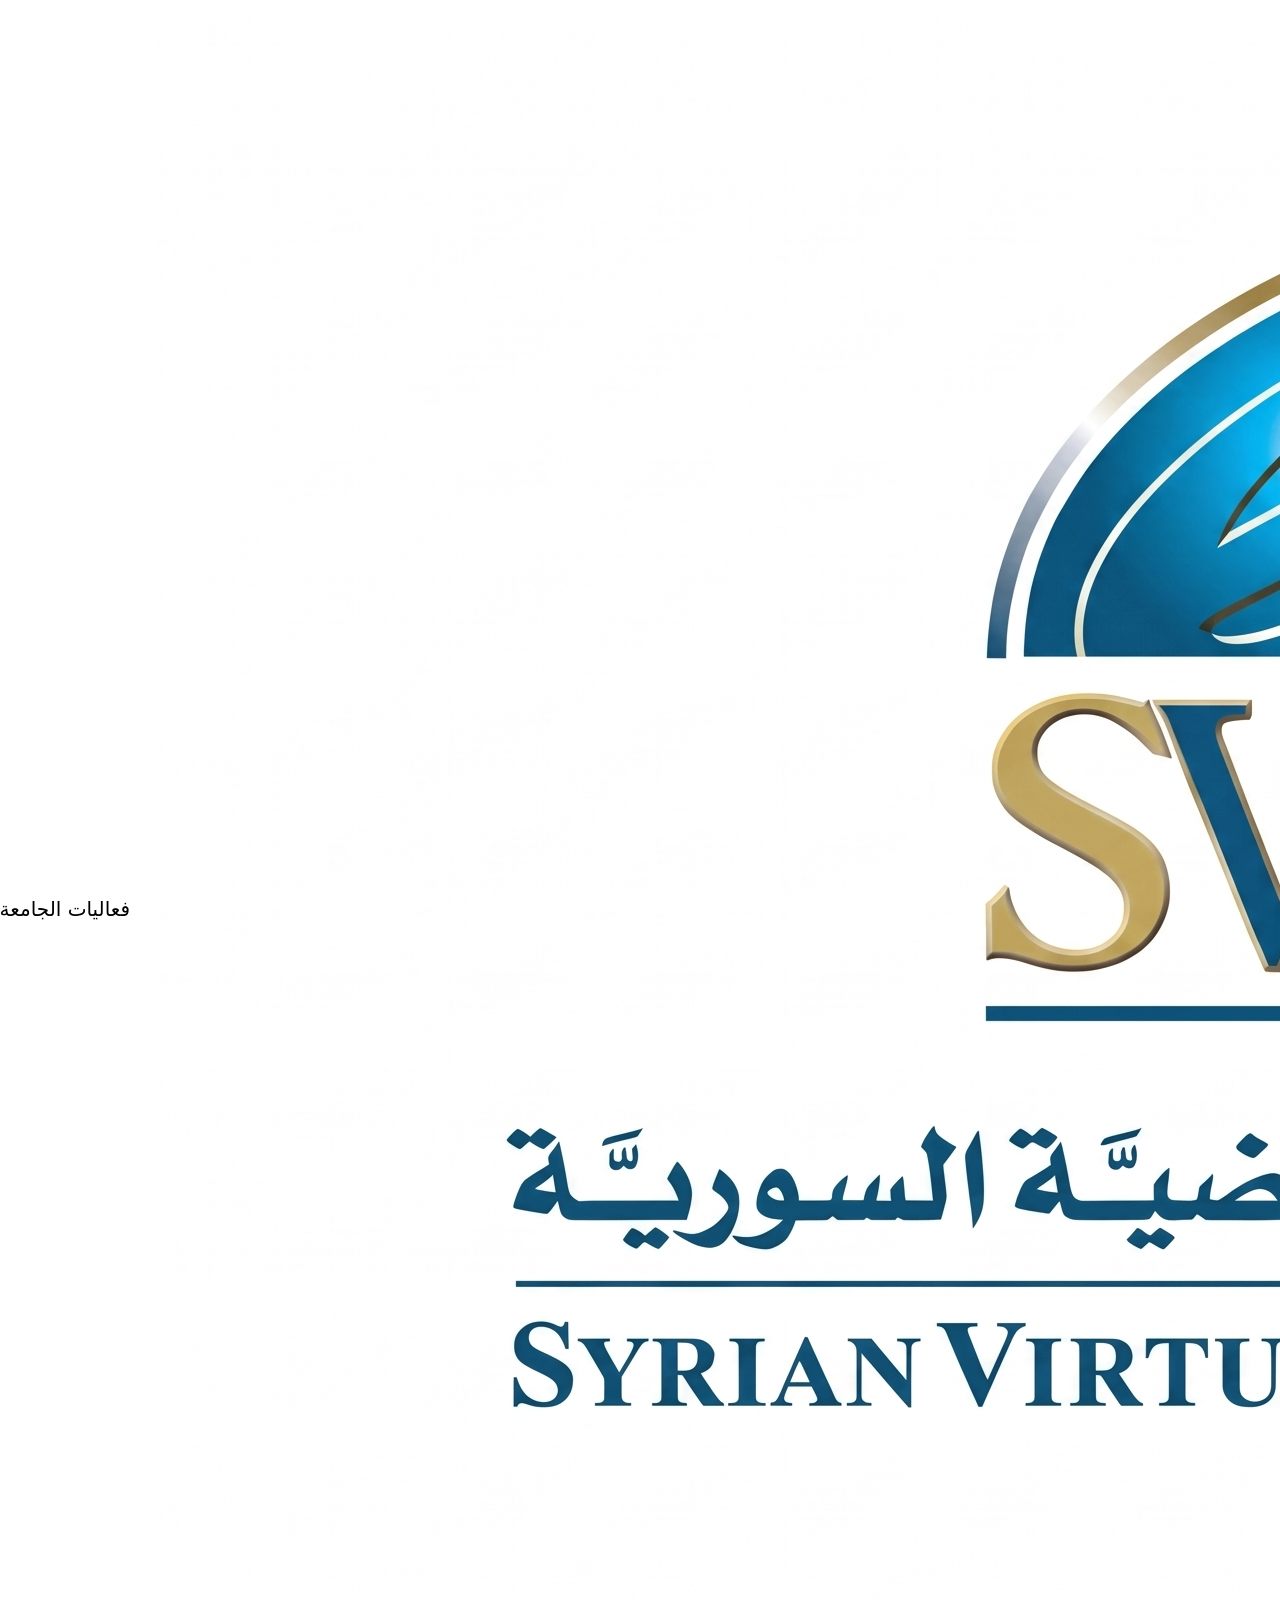
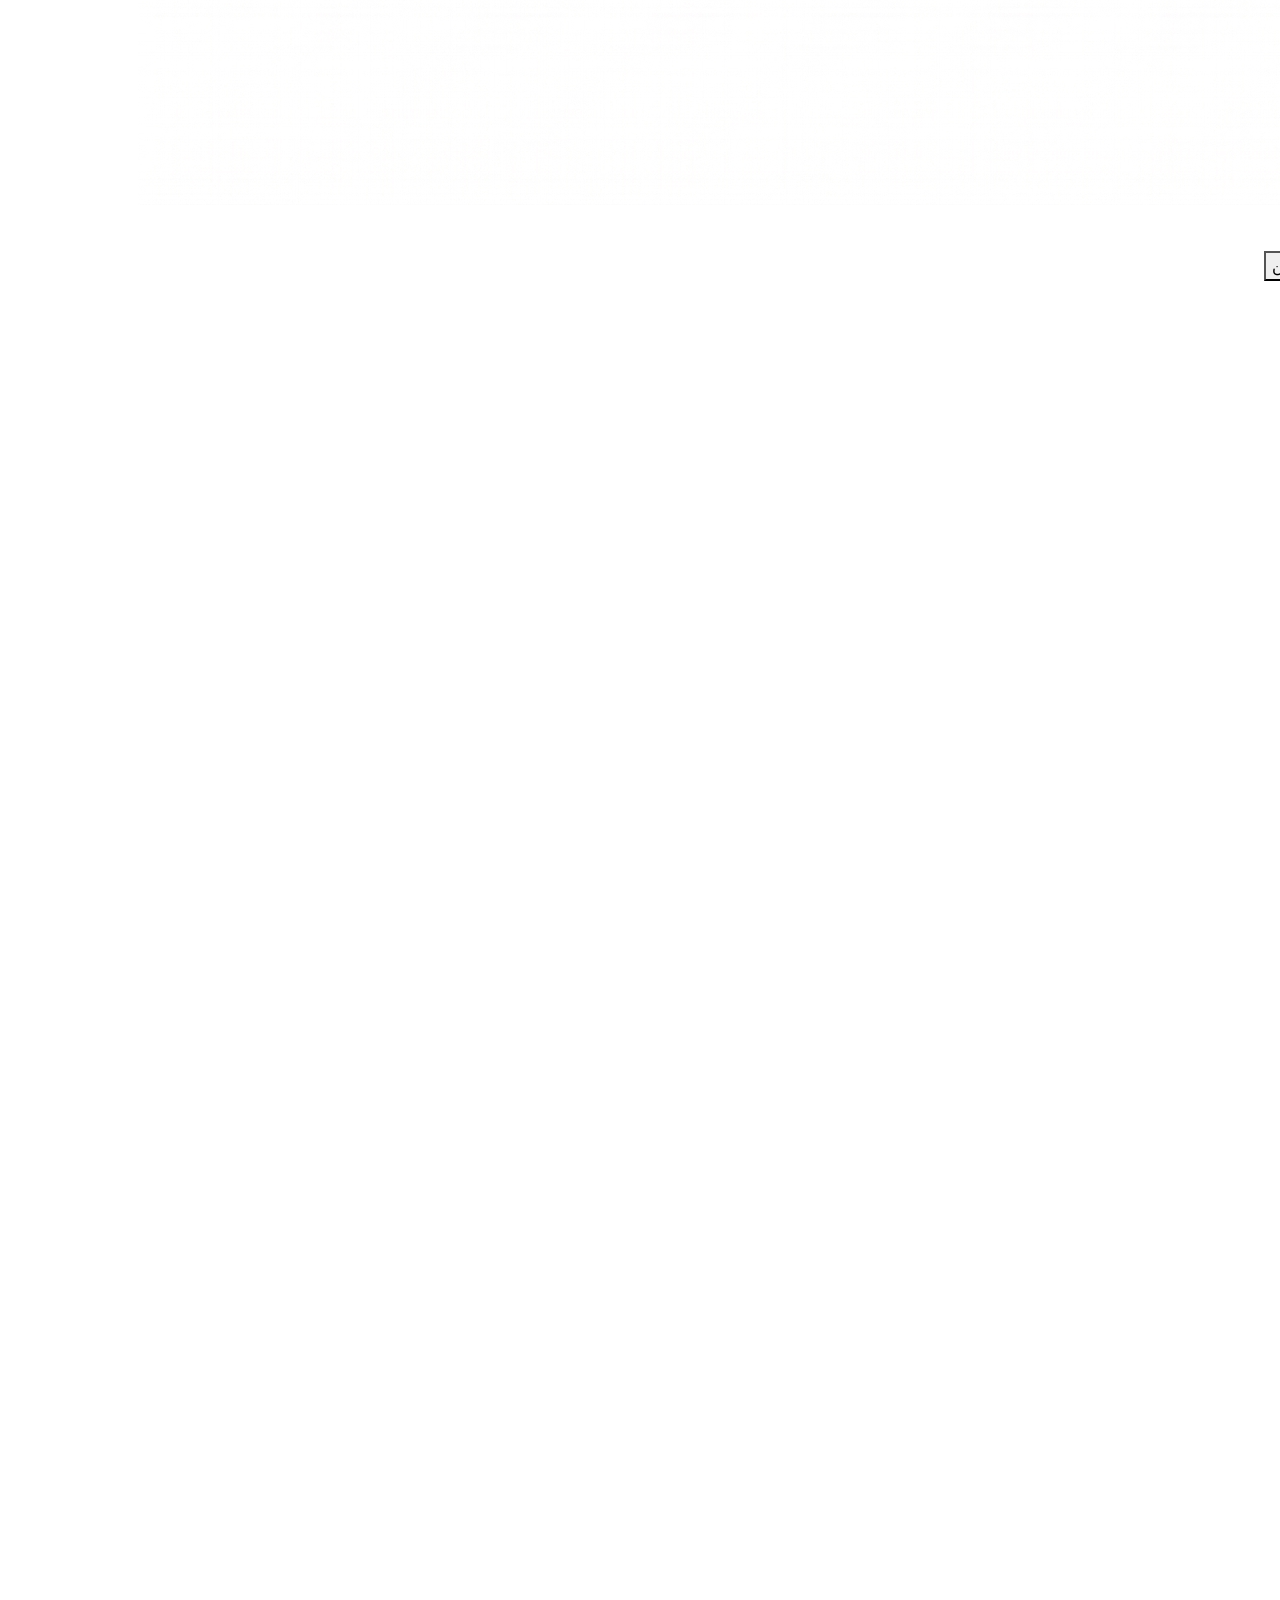
==== index.html @ 0d865c79 "Upload website files" ====
<!DOCTYPE html>
<html lang="ar" dir="rtl">

<head>
    <meta charset="UTF-8">
    <meta name="viewport" content="width=device-width, initial-scale=1.0">

    <title>دليل فعاليات الجامعة الافتراضية السورية</title>

    <link href="https://cdn.jsdelivr.net/npm/bootstrap@5.3.3/dist/css/bootstrap.min.css" rel="stylesheet">
    <link rel="stylesheet" href="assets/css/style.css">
</head>

<body>

    <nav class="navbar">
        <a class="navbar-brand d-flex align-items-center gap-2" href="index.html">
            <img src="assets/img/logo2.jpg"
                 alt="شعار الجامعة الافتراضية السورية"
                 class="navbar-logo">
            <span>فعاليات الجامعة</span>
        </a>

        <ul class="nav-links">
            <li><a href="index.html" class="active">الرئيسية</a></li>
            <li><a href="events.html">الفعاليات</a></li>
            <li><a href="about.html">عن الموقع</a></li>
            <li><a href="contact.html">تواصل معنا</a></li>
        </ul>
    </nav>

    <div class="home-top">

        <header class="home-welcome">
            <h1>أهلاً بكم في فعاليات وأنشطة الجامعة</h1>

            <p class="subtitle">حيث تبدأ التجارب الجامعية المميزة</p>

            <p class="description">
                اكتشف الفعاليات، شارك شغفك، واصنع ذكريات لا تُنسى
                في رحلتك الجامعية.
            </p>

            <a href="events.html" class="explore-btn">اكتشف الفعاليات</a>
        </header>

        <section class="team-section">
    <h2>فريق عمل المشروع</h2>
    <p class="team-description">
        تعرّفوا على أعضاء الفريق المسؤول عن تصميم الموقع
    </p>

    <div class="team-table-wrapper">
        <table class="team-table">
            <thead>
                <tr>
                    <th>الاسم</th>
                    <th>الرقم الجامعي</th>
                    <th>الصف</th>
                </tr>
            </thead>

            <tbody>
                <tr>
                    <td>لجين فرا</td>
                    <td>lujin_346076</td>
                    <td>C7</td>
                </tr>
                <tr>
                    <td>سدرة السيد</td>
                    <td>sedra_342502</td>
                    <td>C5</td>
                </tr>
                <tr>
                    <td>سدرة عساف</td>
                    <td>sedra_342647</td>
                    <td>C10</td>
                </tr>
                <tr>
                    <td>ولاء الدندن</td>
                    <td>walaa_344598</td>
                    <td>C6</td>
                </tr>
                <tr>
                    <td>سدرة رفاعي الصبره</td>
                    <td>sedra_352518</td>
                    <td>C9</td>
                </tr>
            </tbody>
        </table>
    </div>
</section>

        <section class="featured-events">
            <h2>فعاليات بارزة هذا الأسبوع</h2>

            <div class="featured-container">

                <div class="featured-card">
                    <img src="assets/img/programming2.jpg" alt="يوم المبرمجين">
                    <h3>يوم المبرمجين</h3>
                    <a href="event.html?id=programming">التفاصيل</a>
                </div>

                <div class="featured-card">
                    <img src="assets/img/art2.jpg" alt="المعرض الفني">
                    <h3>المعرض الفني</h3>
                    <a href="event.html?id=art">التفاصيل</a>
                </div>

                <div class="featured-card">
                    <img src="assets/img/culture2.jpg" alt="اللقاء الثقافي">
                    <h3>اللقاء الثقافي</h3>
                    <a href="event.html?id=culture">التفاصيل</a>
                </div>

                <div class="featured-card">
                    <img src="assets/img/sport2.jpg" alt="اليوم الرياضي الجامعي">
                    <h3>اليوم الرياضي الجامعي</h3>
                    <a href="event.html?id=sport">التفاصيل</a>
                </div>

            </div>
        </section>

        <section class="quick-categories">
            <h2>تصفّح الفعاليات حسب التصنيف</h2>

            <div class="category-buttons">
                <button class="category-button" data-category="تقنية">
                    💻 تقنية
                </button>

                <button class="category-button" data-category="فني">
                    🎨 فنية
                </button>

                <button class="category-button" data-category="ثقافي">
                    📚 ثقافية
                </button>

                <button class="category-button" data-category="رياضي">
                    ⚽ رياضية
                </button>
            </div>
        </section>

    </div>

    <section class="event-gallery">
    <div class="event-gallery-grid">
        <img src="assets/img/programming2.jpg" alt="يوم المبرمجين">
        <img src="assets/img/art2.jpg" alt="المعرض الفني">
        <img src="assets/img/culture2.jpg" alt="اللقاء الثقافي">
        <img src="assets/img/sport2.jpg" alt="اليوم الرياضي الجامعي">
    </div>
</section>

<footer class="site-footer">
    <div class="footer-content">

        <div class="footer-contact">
            <a href="mailto:lujin_346076@svuonline.org">
                lujin_346076@svuonline.org
            </a>
        </div>

        <div class="footer-bottom">
            <p>جميع الحقوق محفوظة © 2026</p>
        </div>

        <div class="footer-social">
            <span>تواصلوا معنا:</span>
            <a href="https://www.instagram.com/" target="_blank" rel="noopener noreferrer">إنستغرام</a>
            <a href="https://www.facebook.com/" target="_blank" rel="noopener noreferrer">فيسبوك</a>
            <a href="https://www.linkedin.com/" target="_blank" rel="noopener noreferrer">لينكدإن</a>
        </div>

    </div>
</footer>

    <script src="assets/js/main.js"></script>

</body>
</html>
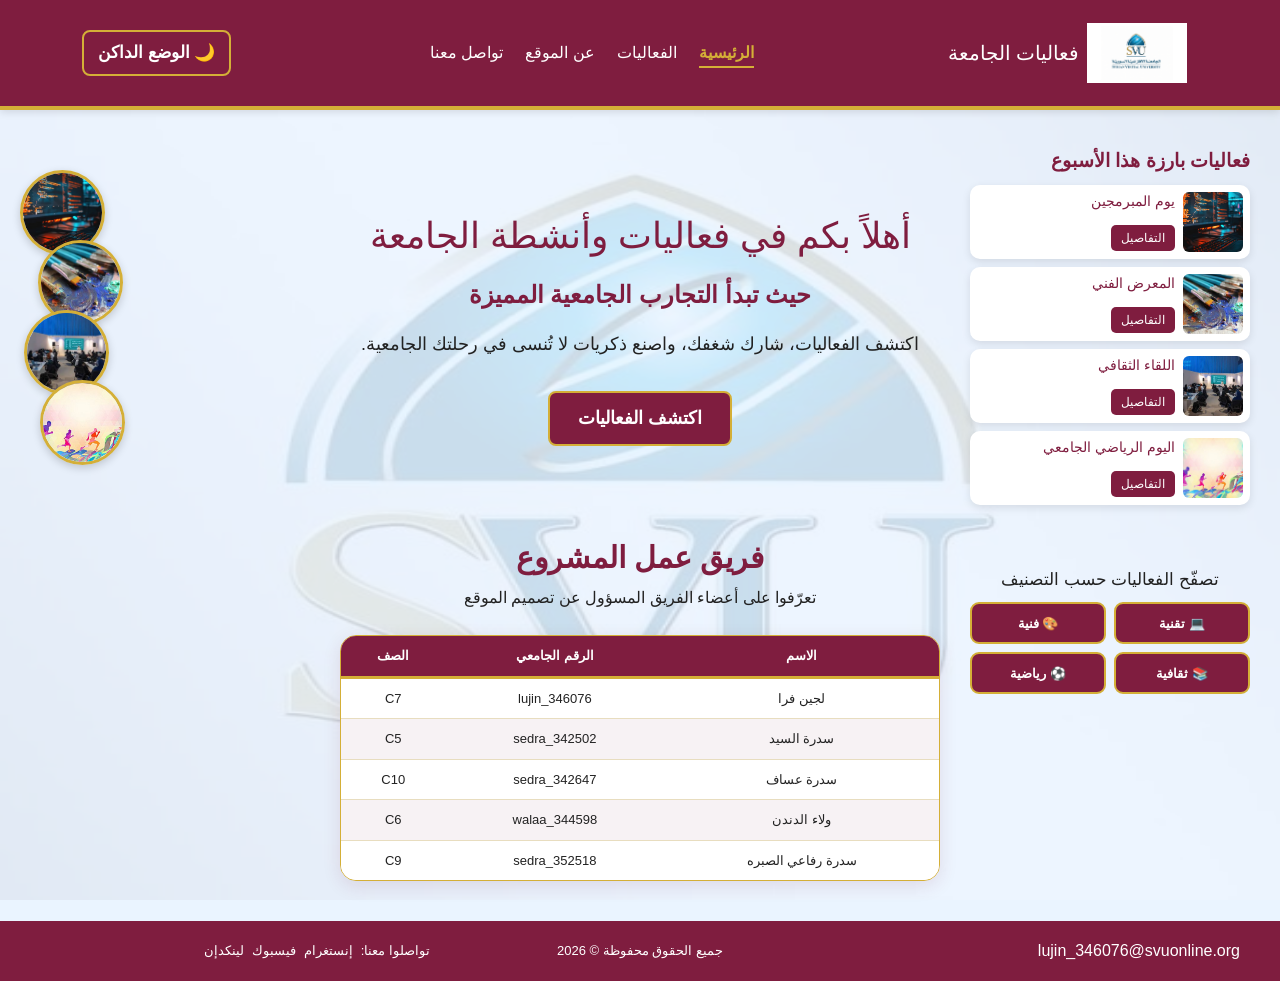
==== commit 50c74bd0: "Fix CSS file path in index.html Updated the CSS file path to use 'CSS' instead of 'css'." ====
--- a/index.html
+++ b/index.html
@@ -8,7 +8,7 @@
     <title>دليل فعاليات الجامعة الافتراضية السورية</title>
 
     <link href="https://cdn.jsdelivr.net/npm/bootstrap@5.3.3/dist/css/bootstrap.min.css" rel="stylesheet">
-    <link rel="stylesheet" href="assets/css/style.css">
+    <link rel="stylesheet" href="assets/CSS/style.css">
 </head>
 
 <body>
--- a/assets/CSS/style.css
+++ b/assets/CSS/style.css
@@ -0,0 +1,1232 @@
+/*تنسيق الصفحة*/
+body {
+    font-family: Arial, sans-serif;
+    background-color: #EAF4FF;
+    color: #222222;
+    text-align: center;
+    margin: 0;
+    padding: 0;
+}
+
+/*الواجهة الرئيسية*/
+header {
+    padding: 80px 20px;
+}
+
+/*العنوان الرئيسي*/
+h1 {
+    color: #7F1D3F;
+    font-size: 36px;
+    margin-bottom: 20px;
+}
+
+/*العبارة الثانوية*/
+.subtitle {
+    color: #7F1D3F;
+    font-size: 24px;
+    font-weight: bold;
+    margin-bottom: 15px;
+}
+
+/*وصف الموقع*/
+.description {
+    color: #222222;
+    font-size: 18px;
+    line-height: 1.8;
+    max-width: 650px;
+    margin: 0 auto 30px;
+}
+
+/*الزر*/
+button {
+    background-color: #7F1D3F;
+    color: #FFFFFF;
+    border: 2px solid #D4AF37;
+    padding: 14px 30px;
+    border-radius: 10px;
+    font-size: 17px;
+    font-weight: bold;
+    cursor: pointer;
+    transition: 0.3s;
+}
+
+/*التاثير عند المرور فوق مؤشر الزر*/
+button:hover {
+    background-color: #D4AF37;
+    color: #222222;
+    transform: translateY(-3px);
+}
+
+/*صفحة العرض على الموبايل*/
+@media (max-width: 600px) {
+    header {
+        padding: 50px 18px;
+    }
+
+    h1 {
+        font-size: 28px;
+    }
+
+    .subtitle {
+        font-size: 21px;
+    }
+
+    .description {
+        font-size: 16px;
+    }
+}
+
+/*شريط التنقل*/
+.navbar {
+    background-color: #7F1D3F;
+    display: flex;
+    justify-content: space-between;
+    align-items: center;
+    padding: 18px 6%;
+    border-bottom: 4px solid #D4AF37;
+    box-shadow: 0 2px 8px rgba(0, 0, 0, 0.12);
+}
+
+/*اسم الموقع*/
+.logo {
+    color: #FFFFFF;
+    font-size: 22px;
+    font-weight: bold;
+    text-decoration: none;
+}
+
+/*قائمة الروابط*/
+.nav-links {
+    list-style: none;
+    display: flex;
+    align-items: center;
+    gap: 22px;
+    margin: 0;
+    padding: 0;
+}
+
+/*شكل الروابط*/
+.nav-links a {
+    color: #FFFFFF;
+    text-decoration: none;
+    font-size: 16px;
+    transition: 0.3s;
+}
+
+/*الرابط الحالي عند فتح الصفحة الرئيسية*/
+.nav-links a.active {
+    color: #D4AF37;
+    font-weight: bold;
+    border-bottom: 2px solid #D4AF37;
+    padding-bottom: 5px;
+}
+
+/*عند مرور المؤشر فوق الروابط*/
+.nav-links a:hover {
+    color: #D4AF37;
+}
+
+/*ترتيب الشريط على الشاشات الصفيرة*/
+@media (max-width: 650px) {
+    .navbar {
+        flex-direction: column;
+        gap: 18px;
+    }
+
+    .nav-links {
+        flex-wrap: wrap;
+        justify-content: center;
+        gap: 15px;
+    }
+}
+
+/*صفحة الفعاليات*/
+.events-page {
+    padding: 40px 6%;
+    text-align: center;
+}
+
+.events-page h1 {
+    color: #7F1D3F;
+}
+
+.events-container {
+    display: flex;
+    justify-content: center;
+    flex-wrap: wrap;
+    gap: 25px;
+    margin-top: 35px;
+}
+
+.event-card {
+    background-color: #f9f8f6;
+    border: 2px solid #D4AF37;
+    border-radius: 12px;
+    padding: 25px;
+    width: 260px;
+    box-shadow: 0 4px 10px rgba(0, 0, 0, 0.08);
+}
+
+.event-card h2 {
+    color: #7F1D3F;
+}
+
+.event-card p {
+    color: #222222;
+    line-height: 1.7;
+}
+
+.event-button {
+    display: inline-block;
+    background-color: #7F1D3F;
+    color: #FFFFFF;
+    text-decoration: none;
+    padding: 10px 18px;
+    border: 2px solid #D4AF37;
+    border-radius: 8px;
+    margin-top: 10px;
+}
+
+.event-button:hover {
+    background-color: #D4AF37;
+    color: #222222;
+}
+
+
+/* صفحة تفاصيل الفعالية */
+.event-details {
+    background-color: #FFFFFF;
+    max-width: 800px;
+    margin: 40px auto;
+    padding: 35px;
+    border: 2px solid #c19710;
+    border-radius: 12px;
+    text-align: right;
+    line-height: 1.8;
+    box-shadow: 0 4px 10px rgba(0, 0, 0, 0.08);
+}
+
+/*عنوان صفحة التفاصيل*/
+
+.event-details h1,
+.event-details h2 {
+    color: #7b1639;
+}
+
+/*زر العودة*/
+
+.event-details .event-button {
+    display: inline-block;
+    margin-top: 15px;
+}
+
+/*صفحة التفاصيل على الموبايل*/
+
+@media (max-width: 600px) {
+    .event-details {
+        margin: 20px 15px;
+        padding: 20px;
+    }
+}
+
+
+/* صفحة عن الموقع */
+.about-page {
+    background-color: #FFFFFF;
+    max-width: 850px;
+    margin: 40px auto;
+    padding: 35px;
+    border: 2px solid #D4AF37;
+    border-radius: 12px;
+    text-align: right;
+    line-height: 1.9;
+    box-shadow: 0 4px 10px rgba(0, 0, 0, 0.08);
+}
+
+.about-page h1,
+.about-page h2 {
+    color: #7F1D3F;
+}
+
+.about-page ul {
+    padding-right: 25px;
+}
+
+.about-page li {
+    margin-bottom: 10px;
+}
+
+/*  الصفحة على الموبايل */
+@media (max-width: 600px) {
+    .about-page {
+        margin: 20px 15px;
+        padding: 20px;
+    }
+}
+
+/* صفحة التواصل */
+.contact-page {
+    background-color: #ffffffdd;
+    max-width: 650px;
+    margin: 40px auto;
+    padding: 35px;
+    border: 2px solid #96895f;
+    border-radius: 12px;
+    text-align: right;
+    box-shadow: 0 4px 10px rgba(0, 0, 0, 0.08);
+}
+
+.contact-page h1 {
+    color: #c2275d;
+    text-align: center;
+}
+
+.contact-page > p {
+    line-height: 1.8;
+    text-align: center;
+}
+
+.contact-page form {
+    display: flex;
+    flex-direction: column;
+    gap: 10px;
+    margin-top: 25px;
+}
+
+.contact-page label {
+    font-weight: bold;
+    color: #7F1D3F;
+}
+
+.contact-page input,
+.contact-page textarea {
+    font-family: Arial, sans-serif;
+    font-size: 16px;
+    padding: 12px;
+    border: 1px solid #ccccccfc;
+    border-radius: 7px;
+    box-sizing: border-box;
+    width: 100%;
+}
+
+.contact-page input:focus,
+.contact-page textarea:focus {
+    outline: 2px solid #ceab36;
+}
+
+.contact-page button {
+    margin-top: 10px;
+    background-color: #7F1D3F;
+    color: #FFFFFF;
+    border: 2px solid #7F1D3F;
+    border-radius: 8px;
+    padding: 12px;
+    font-weight: bold;
+    cursor: pointer;
+}
+
+.contact-page button:hover {
+    background-color: #D4AF37;
+    border-color: #D4AF37;
+    color: #222222;
+}
+
+#formMessage {
+    color: #7F1D3F;
+    font-weight: bold;
+}
+
+/*  صفحة التواصل على الموبايل */
+@media (max-width: 600px) {
+    .contact-page {
+        margin: 20px 15px;
+        padding: 20px;
+    }
+}
+
+.event-image {
+    width: 100%;
+    height: 200px;
+    object-fit: cover;
+    border-radius: 10px;
+    margin-bottom: 15px;
+}
+
+/* خريطة موقع الفعالية */
+.event-map {
+    margin: 30px 0;
+    padding: 20px;
+    background-color: #ffffff;
+    border-radius: 15px;
+    box-shadow: 0 4px 12px rgba(0, 0, 0, 0.08);
+    text-align: center;
+}
+
+.event-map h2 {
+    color: #7F1D3F;
+    margin-bottom: 15px;
+}
+
+#mapLocation {
+    color: #222222;
+    font-weight: bold;
+    margin-bottom: 15px;
+}
+
+.campus-map {
+    width: 100%;
+    max-width: 650px;
+    height: auto;
+    display: block;
+    margin: 0 auto;
+    border-radius: 12px;
+    border: 2px solid #D4AF37;
+}
+
+/* الفعاليات ذات الصلة */
+.related-events {
+    margin: 35px 0;
+    padding: 25px;
+    background-color: #ffffff;
+    border-radius: 15px;
+    box-shadow: 0 4px 12px rgba(0, 0, 0, 0.08);
+}
+
+.related-events h2 {
+    color: #7F1D3F;
+    text-align: center;
+    margin-bottom: 25px;
+}
+
+.related-events-container {
+    display: grid;
+    grid-template-columns: repeat(auto-fit, minmax(150px, 200px));
+    gap: 15px;
+}
+
+.related-event-card {
+    background-color: #EAF4FF;
+    border-radius: 12px;
+    padding: 15px;
+    text-align: center;
+    border: 1px solid #D4AF37;
+    transition: transform 0.3s ease;
+}
+
+.related-event-card:hover {
+    transform: translateY(-5px);
+}
+
+.related-event-card img {
+    width: 100%;
+    height: 70px;
+    object-fit: cover;
+    border-radius: 8px;
+    margin-bottom: 12px;
+}
+
+.related-event-card h3 {
+    color: #7F1D3F;
+    font-size: 18px;
+    margin-bottom: 12px;
+}
+
+.related-event-card p {
+    color: #222222;
+    font-size: 14px;
+}
+
+.related-event-card a {
+    display: inline-block;
+    background-color: #7F1D3F;
+    color: white;
+    text-decoration: none;
+    padding: 9px 16px;
+    border-radius: 8px;
+    margin-top: 8px;
+}
+
+.related-event-card a:hover {
+    background-color: #5e152e;
+}
+
+/* معرض صور الفعالية */
+.photo-gallery {
+    margin: 35px 0;
+    padding: 25px;
+    background-color: #ffffff;
+    border-radius: 15px;
+    box-shadow: 0 4px 12px rgba(0, 0, 0, 0.08);
+}
+
+.photo-gallery h2 {
+    color: #7F1D3F;
+    text-align: center;
+    margin-bottom: 25px;
+    font-size: 26px;
+}
+
+.gallery-container {
+    display: grid;
+    grid-template-columns: repeat(4, minmax(0, 1fr));
+    gap: 15px;
+}
+
+.gallery-container img {
+    width: 100%;
+    height: 180px;
+    object-fit: cover;
+    border-radius: 12px;
+    border: 2px solid #D4AF37;
+    transition: transform 0.3s ease;
+}
+
+.gallery-container img:hover {
+    transform: scale(1.04);
+}
+
+/* تنسيق المعرض على الشاشات المتوسطة */
+@media (max-width: 768px) {
+    .gallery-container {
+        grid-template-columns: repeat(2, minmax(0, 1fr));
+    }
+}
+
+/* تنسيق المعرض على شاشات الجوال */
+@media (max-width: 480px) {
+    .photo-gallery {
+        padding: 15px;
+    }
+
+    .gallery-container {
+        grid-template-columns: 1fr;
+    }
+
+    .gallery-container img {
+        height: 220px;
+    }
+}
+
+/*زر اكتشف الفعاليات*/
+.explore-btn {
+    display: inline-block;
+    background-color: #7F1D3F;
+    color: #ffffff;
+    text-decoration: none;
+    padding: 12px 28px;
+    border-radius: 8px;
+    font-size: 18px;
+    font-weight: bold;
+    border: 2px solid #D4AF37;
+    transition: all 0.3s ease;
+}
+
+.explore-btn:hover {
+    background-color: #5e152e;
+    color: #ffffff;
+    transform: translateY(-2px);
+}
+
+/*شعار الجامعة في الشريط*/
+.navbar-logo {
+    width: 100px;
+    height: 60px;
+    object-fit: contain;
+    background-color: #ffffff;
+    border-radius: 0;
+    padding: 3px;
+}
+
+.navbar-brand {
+    display: inline-flex;
+    align-items: center;
+    gap: 8px;
+    color: #ffffff !important;
+}
+
+/*شعار الجامعة كعلامة مائية*/
+body {
+    position: relative;
+    isolation: isolate;
+}
+
+body::before {
+    content: "";
+    position: fixed;
+    inset: 0;
+    background-image: url("../img/logo.jpg");
+    background-repeat: no-repeat;
+    background-position: center center;
+    background-size: 100vw 100vh;
+    opacity: 0.14;
+    pointer-events: none;
+    z-index: -1;
+}
+
+/* قسم الفعاليات البارزة بحجم صغير وعلى اليمين */
+.featured-events {
+    padding: 10px 15px;
+    text-align: right;
+    width: 300px;
+    max-width: 100%;
+    margin: 0 0 0 auto;
+}
+
+.featured-events h2 {
+    color: #7F1D3F;
+    font-size: 20px;
+    margin-bottom: 12px;
+    font-weight: bold;
+}
+
+.featured-container {
+    display: flex;
+    flex-direction: column;
+    gap: 8px;
+    width: 100%;
+}
+
+.featured-card {
+    display: grid;
+    grid-template-columns: 65px minmax(0, 1fr);
+    gap: 8px;
+    align-items: center;
+    padding: 8px;
+    text-align: right;
+}
+
+.featured-card img {
+    grid-column: 1;
+    grid-row: 1 / 4;
+    width: 65px;
+    height: 65px;
+    object-fit: cover;
+    border-radius: 6px;
+}
+
+.featured-card h3 {
+    grid-column: 2;
+    margin: 0 0 5px;
+    font-size: 16px;
+}
+
+.featured-card p {
+    grid-column: 2;
+    margin: 0 0 6px;
+    font-size: 13px;
+}
+
+.featured-card a {
+    grid-column: 2;
+    justify-self: start;
+    margin-top: 0;
+}
+
+.featured-card {
+    background-color: #FFFFFF;
+    border-radius: 10px;
+    overflow: hidden;
+    box-shadow: 0 3px 8px rgba(0, 0, 0, 0.10);
+    padding-bottom: 12px;
+    transition: transform 0.3s ease;
+}
+
+.featured-card:hover {
+    transform: translateY(-3px);
+}
+
+.featured-card img {
+    width: 100%;
+    height: 100px;
+    object-fit: cover;
+    display: block;
+}
+
+.featured-card h3 {
+    color: #7F1D3F;
+    font-size: 16px;
+    margin: 12px 8px 6px;
+}
+
+.featured-card p {
+    color: #222222;
+    font-size: 13px;
+    padding: 0 8px;
+    line-height: 1.6;
+}
+
+.featured-card a {
+    display: inline-block;
+    background-color: #7F1D3F;
+    color: #FFFFFF;
+    text-decoration: none;
+    font-size: 13px;
+    padding: 6px 14px;
+    border-radius: 5px;
+    margin-top: 5px;
+}
+
+.featured-card a:hover {
+    background-color: #5E142E;
+}
+
+@media (max-width: 700px) {
+    .featured-container {
+        grid-template-columns: repeat(2, minmax(0, 1fr));
+    }
+
+    .featured-events {
+        padding: 20px 15px;
+    }
+}
+
+@media (max-width: 400px) {
+    .featured-container {
+        grid-template-columns: 1fr;
+    }
+}
+
+/* تنسيق الصفحة الرئيسية*/
+/* مساحة الصفحة الرئيسية: الترحيب بالوسط، والفعاليات والتصنيفات على اليمين */
+.home-top {
+    position: relative;
+    display: block;
+    min-height: 660px;
+    padding: 20px;
+    direction: rtl;
+    box-sizing: border-box;
+}
+
+/* الترحيب يبقى في منتصف المساحة */
+.home-welcome {
+    direction: rtl;
+    text-align: center;
+    display: flex;
+    flex-direction: column;
+    justify-content: center;
+    align-items: center;
+    width: calc(100% - 340px);
+    max-width: 750px;
+    min-height: 400px;
+    margin: 0 auto;
+    padding: 50px 10px;
+    box-sizing: border-box;
+}
+
+/* الفعاليات البارزة في أعلى اليمين */
+.home-top .featured-events {
+    position: absolute;
+    top: 20px;
+    right: 20px;
+    width: 300px;
+    max-width: 300px;
+    margin: 0;
+    padding: 10px;
+    box-sizing: border-box;
+    direction: rtl;
+    text-align: right;
+}
+
+.home-top .featured-events h2 {
+    color: #7F1D3F;
+    font-size: 19px;
+    margin: 10px 0 12px;
+}
+
+.home-top .featured-container {
+    display: flex;
+    flex-direction: column;
+    gap: 8px;
+    width: 100%;
+}
+
+.home-top .featured-card {
+    display: grid;
+    grid-template-columns: 60px minmax(0, 1fr);
+    gap: 8px;
+    align-items: center;
+    background-color: #FFFFFF;
+    border-radius: 10px;
+    overflow: hidden;
+    box-shadow: 0 3px 8px rgba(0, 0, 0, 0.10);
+    padding: 7px;
+    text-align: right;
+    transition: transform 0.3s ease;
+}
+
+.home-top .featured-card:hover {
+    transform: translateY(-3px);
+}
+
+.home-top .featured-card img {
+    grid-column: 1;
+    grid-row: 1 / 3;
+    width: 60px;
+    height: 60px;
+    object-fit: cover;
+    border-radius: 6px;
+}
+
+.home-top .featured-card h3 {
+    grid-column: 2;
+    color: #7F1D3F;
+    font-size: 14px;
+    margin: 0 0 5px;
+}
+
+.home-top .featured-card a {
+    grid-column: 2;
+    justify-self: start;
+    display: inline-block;
+    background-color: #7F1D3F;
+    color: #FFFFFF;
+    text-decoration: none;
+    font-size: 12px;
+    padding: 4px 10px;
+    border-radius: 5px;
+    margin: 0;
+}
+
+.home-top .featured-card a:hover {
+    background-color: #5E142E;
+}
+
+/* التصنيفات أسفل البطاقات: مربعان في كل صف */
+.home-top .quick-categories {
+    position: absolute;
+    top: 450px;
+    right: 20px;
+    width: 300px;
+    max-width: 300px;
+    margin: 0;
+    padding: 10px;
+    box-sizing: border-box;
+    text-align: center;
+    direction: rtl;
+}
+
+.home-top .quick-categories h2 {
+    color: #222222;
+    font-size: 17px;
+    margin: 0 0 12px;
+}
+
+.home-top .quick-categories .category-buttons {
+    display: grid;
+    grid-template-columns: repeat(2, minmax(0, 1fr));
+    gap: 8px;
+    width: 100%;
+    margin: 0;
+    padding: 0;
+}
+
+.home-top .quick-categories .category-button {
+    width: 100%;
+    height: 42px;
+    min-height: 42px;
+    margin: 0;
+    padding: 5px 4px;
+    box-sizing: border-box;
+    display: flex;
+    align-items: center;
+    justify-content: center;
+    white-space: nowrap;
+    font-size: 13px;
+    border: 2px solid #D4AF37;
+    border-radius: 9px;
+    background-color: #7F1D3F;
+    color: #FFFFFF;
+}
+
+.home-top .quick-categories .category-button:hover {
+    background-color: #D4AF37;
+    color: #222222;
+}
+
+/* فقاعات الصور على يسار الصفحة */
+.event-gallery {
+    position: absolute;
+    left: 20px;
+    top: 170px;
+    width: 110px;
+    padding: 0;
+    direction: ltr;
+    z-index: 1;
+}
+
+.event-gallery-grid {
+    display: flex;
+    flex-direction: column;
+    align-items: flex-start;
+    gap: 0;
+}
+
+.event-gallery-grid img {
+    width: 85px;
+    height: 85px;
+    border-radius: 50%;
+    object-fit: cover;
+    border: 3px solid #D4AF37;
+    box-shadow: 0 3px 8px rgba(0, 0, 0, 0.18);
+    margin-bottom: -15px;
+}
+
+.event-gallery-grid img:nth-child(2) {
+    margin-left: 18px;
+}
+
+.event-gallery-grid img:nth-child(3) {
+    margin-left: 4px;
+}
+
+.event-gallery-grid img:nth-child(4) {
+    margin-left: 20px;
+}
+
+  /*تذليل الصفحة*/
+
+.site-footer {
+    position: relative;
+    z-index: 2;
+    flex-shrink: 0;
+    clear: both;
+    width: 100%;
+    box-sizing: border-box;
+    background-color: #7F1D3F;
+    color: #FFFFFF;
+    padding: 18px 15px;
+    margin-top: auto;
+    direction: rtl;
+}
+
+.footer-content {
+    display: flex;
+    justify-content: space-between;
+    align-items: center;
+    gap: 15px;
+    max-width: 1200px;
+    margin: 0 auto;
+}
+
+.footer-contact,
+.footer-bottom,
+.footer-social {
+    flex: 1;
+    min-width: 0;
+}
+
+.footer-contact {
+    text-align: right;
+    overflow-wrap: anywhere;
+}
+
+.footer-bottom {
+    text-align: center;
+    border: none;
+    margin: 0;
+    padding: 0;
+    font-size: 13px;
+}
+
+.footer-bottom p {
+    margin: 0;
+}
+
+.footer-social {
+    display: flex;
+    flex-direction: row;
+    justify-content: flex-start;
+    align-items: center;
+    flex-wrap: wrap;
+    gap: 8px;
+    font-size: 13px;
+}
+
+.site-footer a {
+    color: #FFFFFF;
+    text-decoration: none;
+    margin: 0;
+}
+
+.site-footer a:hover {
+    color: #D4AF37;
+    text-decoration: underline;
+}
+
+/* اجعل الفوتر أسفل المحتوى القصير */
+html,
+body {
+    min-height: 100%;
+    margin: 0;
+}
+
+body {
+    min-height: 100vh;
+    display: flex;
+    flex-direction: column;
+}
+
+body > .home-top {
+    flex: 1 0 auto;
+}
+
+/* الشاشات المتوسطة والصغيرة */
+@media (max-width: 900px) {
+    .home-top {
+        min-height: 0;
+        padding: 15px;
+        display: flex;
+        flex-direction: column;
+        align-items: stretch;
+        gap: 20px;
+    }
+
+    .home-welcome {
+        width: 100%;
+        max-width: 750px;
+        min-height: 280px;
+        margin: 0 auto;
+        padding: 35px 15px;
+    }
+
+    .home-top .featured-events,
+    .home-top .quick-categories {
+        position: static;
+        width: 100%;
+        max-width: 500px;
+        margin: 0 auto;
+    }
+
+    .home-top .featured-events {
+        padding: 10px;
+    }
+
+    .home-top .featured-container {
+        display: grid;
+        grid-template-columns: repeat(2, minmax(0, 1fr));
+        gap: 10px;
+    }
+
+    .home-top .quick-categories .category-buttons {
+        grid-template-columns: repeat(2, minmax(0, 1fr));
+    }
+
+    .event-gallery {
+        position: static;
+        width: 100%;
+        padding: 10px 15px 25px;
+        box-sizing: border-box;
+    }
+
+    .event-gallery-grid {
+        flex-direction: row;
+        flex-wrap: wrap;
+        justify-content: center;
+        gap: 8px;
+    }
+
+    .event-gallery-grid img {
+        width: 70px;
+        height: 70px;
+        margin: 0 !important;
+    }
+}
+
+@media (max-width: 700px) {
+    .footer-content {
+        flex-direction: column;
+        gap: 12px;
+    }
+
+    .footer-contact,
+    .footer-bottom,
+    .footer-social {
+        text-align: center;
+        justify-content: center;
+    }
+}
+
+@media (max-width: 480px) {
+    .home-top .featured-container {
+        grid-template-columns: 1fr;
+    }
+
+    .home-welcome h1 {
+        font-size: 28px;
+    }
+
+    .home-welcome .subtitle {
+        font-size: 21px;
+    }
+
+    .home-welcome .description {
+        font-size: 16px;
+    }
+}
+
+/* تنسيق جدول فريق العمل */
+.team-section {
+    width: 60%;
+    max-width: 600px;
+    margin: 10px auto 20px;
+    text-align: center;
+}
+
+.team-section h2 {
+    color: #7F1D3F;
+    font-size: 30px;
+    font-weight: bold;
+    margin-bottom: 10px;
+}
+
+.team-description {
+    color: #222222;
+    margin-bottom: 25px;
+    font-size: 16px;
+}
+
+.team-table-wrapper {
+    background-color: #FFFFFF;
+    border-radius: 16px;
+    overflow-x: auto;
+    box-shadow: 0 5px 18px rgba(127, 29, 63, 0.12);
+    border: 1px solid #D4AF37;
+}
+
+.team-table {
+    width: 100%;
+    border-collapse: separate;
+    border-spacing: 0;
+    margin: 0;
+}
+
+.team-table th {
+    background-color: #7F1D3F;
+    color: #FFFFFF;
+    padding: 10px 8px;
+    font-size: 13px;
+    border-bottom: 3px solid #D4AF37;
+    white-space: nowrap;
+}
+
+.team-table td {
+    padding: 10px 8px;
+    color: #222222;
+    font-size: 13px;
+    border-bottom: 1px solid #E8DDBF;
+}
+
+.team-table tbody tr:nth-child(even) {
+    background-color: #F7F2F4;
+}
+
+.team-table tbody tr:nth-child(odd) {
+    background-color: #FFFFFF;
+}
+
+.team-table tbody tr:last-child td {
+    border-bottom: none;
+}
+
+.team-table tbody tr {
+    transition: background-color 0.2s ease;
+}
+
+.team-table tbody tr:hover {
+    background-color: #F4E8CF;
+}
+
+@media (max-width: 600px) {
+    .team-section {
+        width: 95%;
+        margin: 35px auto;
+    }
+
+    .team-section h2 {
+        font-size: 24px;
+    }
+
+    .team-table th,
+    .team-table td {
+        padding: 13px 10px;
+        font-size: 13px;
+    }
+}
+
+/* زر الوضع الداكن */
+.dark-mode-button {
+    background-color: #7F1D3F;
+    color: white;
+    border: 2px solid #D4AF37;
+    border-radius: 8px;
+    padding: 8px 14px;
+    cursor: pointer;
+    font-weight: bold;
+    margin: 5px;
+}
+
+.dark-mode-button:hover {
+    background-color: #D4AF37;
+    color: #222;
+}
+
+/* ألوان الوضع الداكن */
+body.dark-mode {
+    background-color: #181820;
+    color: #F1F1F1;
+}
+
+body.dark-mode .contact-page,
+body.dark-mode .about-page,
+body.dark-mode .event-details,
+body.dark-mode .event-map,
+body.dark-mode .related-events,
+body.dark-mode .team-section,
+body.dark-mode .team-table-wrapper {
+    background-color: #262630;
+    color: #F1F1F1;
+}
+
+body.dark-mode h1,
+body.dark-mode h2,
+body.dark-mode h3,
+body.dark-mode p,
+body.dark-mode label,
+body.dark-mode li,
+body.dark-mode td,
+body.dark-mode th {
+    color: #F1F1F1;
+}
+
+body.dark-mode input,
+body.dark-mode textarea,
+body.dark-mode select {
+    background-color: #30303B;
+    color: #FFFFFF;
+    border-color: #777777;
+}
+
+body.dark-mode input::placeholder,
+body.dark-mode textarea::placeholder {
+    color: #CCCCCC;
+}
+
+body.dark-mode .event-card,
+body.dark-mode .card {
+    background-color: #262630;
+    color: #F1F1F1;
+    border-color: #555555;
+}
+
+body.dark-mode a {
+    color: #E8C85A;
+}
+
+body.dark-mode .navbar {
+    background-color: #111116;
+}
+
+body.dark-mode .dark-mode-button {
+    background-color: #D4AF37;
+    color: #222222;
+}
